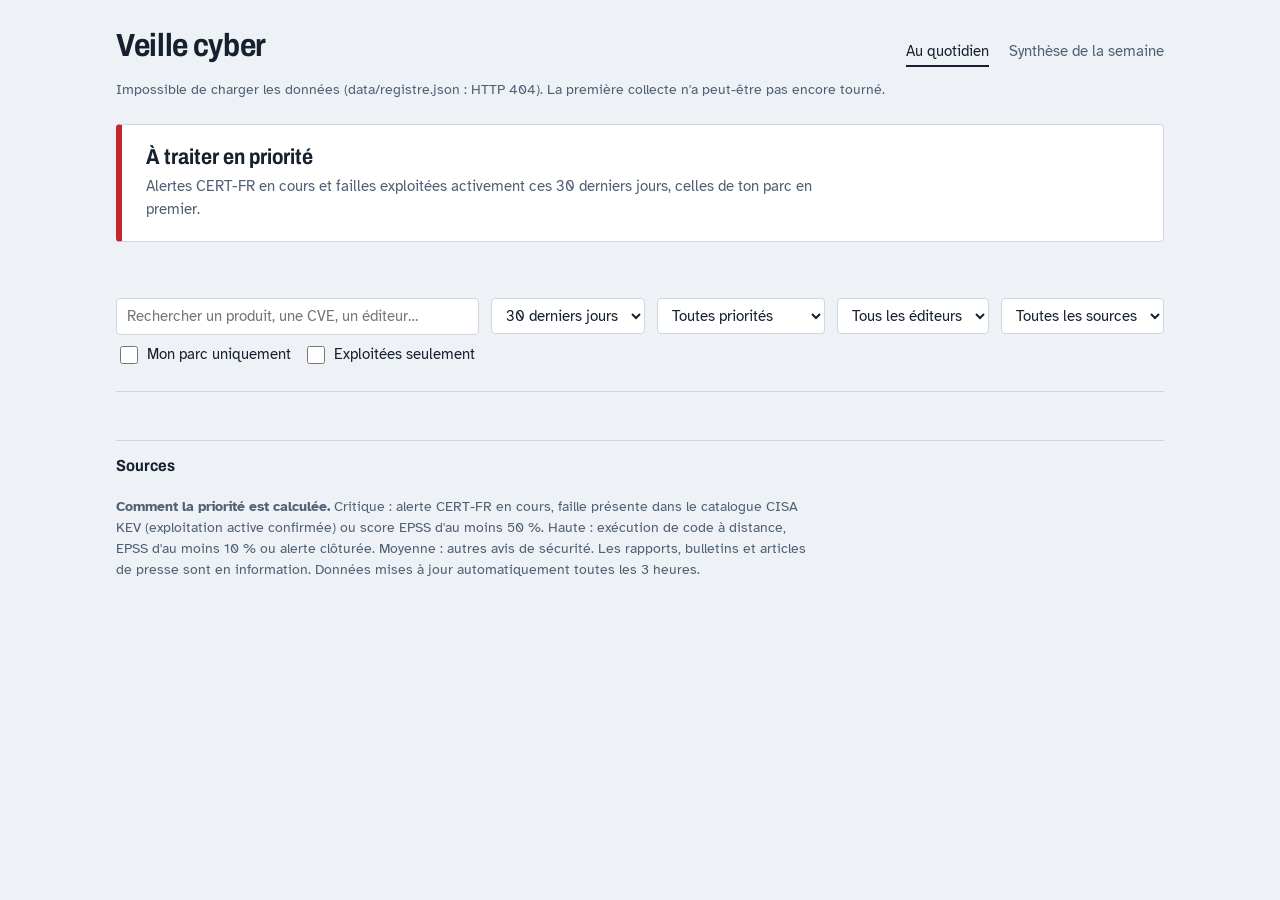
==== index.html @ 8514fb71 "Veille cyber : collecte automatique, site et synthèse hebdo Co-Authored-By: Claude Opus 5.5 <noreply" ====
<!doctype html>
<html lang="fr">
<head>
<meta charset="utf-8">
<meta name="viewport" content="width=device-width, initial-scale=1">
<title>Veille cyber</title>
<meta name="description" content="Veille quotidienne des vulnérabilités et menaces : CERT-FR, CERT Santé, CISA KEV, EPSS et presse spécialisée.">
<meta name="robots" content="noindex">
<link rel="icon" href="data:image/svg+xml,<svg xmlns='http://www.w3.org/2000/svg' viewBox='0 0 32 32'><rect x='4' y='2' width='6' height='28' rx='2' fill='%23C1272D'/><rect x='13' y='8' width='6' height='22' rx='2' fill='%23C9761E'/><rect x='22' y='14' width='6' height='16' rx='2' fill='%232F6FA8'/></svg>">
<link rel="preconnect" href="https://fonts.googleapis.com">
<link rel="preconnect" href="https://fonts.gstatic.com" crossorigin>
<link href="https://fonts.googleapis.com/css2?family=Archivo:wdth,wght@62..125,600..800&family=Atkinson+Hyperlegible:ital,wght@0,400;0,700;1,400&family=Atkinson+Hyperlegible+Mono:wght@400;600&display=swap" rel="stylesheet">
<link rel="stylesheet" href="assets/style.css">
</head>
<body>
<div class="page">
  <header class="entete">
    <h1><a href="./">Veille cyber</a></h1>
    <nav aria-label="Pages">
      <a href="./" aria-current="page">Au quotidien</a>
      <a href="hebdo.html">Synthèse de la semaine</a>
    </nav>
  </header>
  <p class="fraicheur" id="fraicheur">Chargement des données…</p>

  <section class="urgent" aria-labelledby="titre-urgent">
    <h2 id="titre-urgent">À traiter en priorité</h2>
    <p class="sous">Alertes CERT-FR en cours et failles exploitées activement ces 30 derniers jours, celles de ton parc en premier.</p>
    <ol id="urgent"></ol>
  </section>

  <section aria-label="Toutes les publications">
    <div class="filtres">
      <div class="onglets" role="group" aria-label="Type de publication" id="onglets"></div>
      <div class="criteres">
        <input type="search" id="q" placeholder="Rechercher un produit, une CVE, un éditeur…" aria-label="Rechercher">
        <select id="periode" aria-label="Période">
          <option value="7">7 derniers jours</option>
          <option value="30" selected>30 derniers jours</option>
          <option value="90">3 derniers mois</option>
          <option value="365">12 derniers mois</option>
          <option value="tout">Tout l'historique</option>
          <option value="perso">Dates précises…</option>
        </select>
        <span class="periode-perso" id="periode-perso">
          <input type="date" id="du" aria-label="Du"> <span>au</span> <input type="date" id="au" aria-label="Au">
        </span>
        <select id="priorite" aria-label="Priorité">
          <option value="">Toutes priorités</option>
          <option value="haute">Haute et critique</option>
          <option value="critique">Critique seulement</option>
        </select>
        <select id="editeur" aria-label="Éditeur suivi"><option value="">Tous les éditeurs</option></select>
        <select id="source" aria-label="Source"><option value="">Toutes les sources</option></select>
        <label class="bascule"><input type="checkbox" id="parc"> Mon parc uniquement</label>
        <label class="bascule"><input type="checkbox" id="exploitees"> Exploitées seulement</label>
      </div>
      <p class="resultat" id="resultat" aria-live="polite"></p>
    </div>
    <div id="liste"></div>
  </section>

  <footer class="pied">
    <h2>Sources</h2>
    <ul id="sources"></ul>
    <p class="legende"><strong>Comment la priorité est calculée.</strong> Critique : alerte CERT-FR en cours, faille présente dans le catalogue CISA KEV (exploitation active confirmée) ou score EPSS d'au moins 50 %. Haute : exécution de code à distance, EPSS d'au moins 10 % ou alerte clôturée. Moyenne : autres avis de sécurité. Les rapports, bulletins et articles de presse sont en information. Données mises à jour automatiquement toutes les 3 heures.</p>
  </footer>
</div>

<script src="assets/commun.js"></script>
<script>
(() => {
  const V = Veille, $ = (id) => document.getElementById(id);
  const ONGLETS = [
    ['tout', 'Tout', () => true],
    ['alerte', 'Alertes', (i) => i.type === 'alerte'],
    ['avis', 'Avis de sécurité', (i) => i.type === 'avis'],
    ['kev', 'Failles exploitées', (i) => i.type === 'kev'],
    ['menaces', 'Rapports et recommandations', (i) => ['cti', 'actualite', 'durcissement'].includes(i.type)],
    ['actu', 'Presse', (i) => i.type === 'actu'],
  ];
  const RANG = { critique: 0, haute: 1, moyenne: 2, info: 3 };
  const PAS = 60;
  let items = [], onglet = 'tout', affiches = PAS;

  const jour = (n) => new Date(Date.now() - n * 86400000).toISOString().slice(0, 10);

  function lireUrl() {
    const p = new URLSearchParams(location.hash.slice(1));
    onglet = ONGLETS.some((o) => o[0] === p.get('vue')) ? p.get('vue') : 'tout';
    $('q').value = p.get('q') || '';
    if (p.get('periode')) $('periode').value = p.get('periode');
    $('du').value = p.get('du') || ''; $('au').value = p.get('au') || '';
    $('priorite').value = p.get('prio') || '';
    $('parc').checked = p.get('parc') === '1';
    $('exploitees').checked = p.get('kev') === '1';
    return p;
  }
  function ecrireUrl() {
    const p = new URLSearchParams();
    if (onglet !== 'tout') p.set('vue', onglet);
    if ($('q').value) p.set('q', $('q').value);
    if ($('periode').value !== '30') p.set('periode', $('periode').value);
    if ($('periode').value === 'perso') { if ($('du').value) p.set('du', $('du').value); if ($('au').value) p.set('au', $('au').value); }
    if ($('priorite').value) p.set('prio', $('priorite').value);
    if ($('editeur').value) p.set('editeur', $('editeur').value);
    if ($('source').value) p.set('source', $('source').value);
    if ($('parc').checked) p.set('parc', '1');
    if ($('exploitees').checked) p.set('kev', '1');
    history.replaceState(null, '', p.toString() ? '#' + p : location.pathname);
  }

  function filtrerHorsOnglet() {
    const per = $('periode').value;
    $('periode-perso').classList.toggle('visible', per === 'perso');
    let du = '', au = '9999';
    if (per === 'perso') { du = $('du').value || ''; au = $('au').value || '9999'; }
    else if (per !== 'tout') du = jour(+per);
    const q = $('q').value.trim().toLowerCase();
    const prio = $('priorite').value, ed = $('editeur').value, src = $('source').value;
    return items.filter((i) =>
      i.date >= du && i.date <= au &&
      (!prio || RANG[i.priorite] <= RANG[prio]) &&
      (!ed || (i.suivis || []).includes(ed)) &&
      (!src || i.source === src) &&
      (!$('parc').checked || (i.suivis || []).length) &&
      (!$('exploitees').checked || i.kev) &&
      (!q || i._texte.includes(q)));
  }

  function afficher(reinit = true) {
    if (reinit) affiches = PAS;
    const base = filtrerHorsOnglet();
    $('onglets').innerHTML = ONGLETS.map(([id, nom, f]) =>
      `<button type="button" data-vue="${id}" aria-pressed="${id === onglet}">${nom}<span class="nb">${base.filter(f).length}</span></button>`).join('');
    const liste = base.filter(ONGLETS.find((o) => o[0] === onglet)[2]);
    $('resultat').innerHTML = `${liste.length} publication${liste.length > 1 ? 's' : ''}` +
      (location.hash ? ' <button type="button" id="raz">Effacer les filtres</button>' : '');
    if (!liste.length) {
      $('liste').innerHTML = '<p class="vide-liste">Aucune publication ne correspond. Élargis la période ou retire un filtre.</p>';
      return;
    }
    let html = '', jourCourant = '';
    for (const i of liste.slice(0, affiches)) {
      if (i.date !== jourCourant) {
        if (jourCourant) html += '</ul>';
        jourCourant = i.date;
        html += `<h2 class="jour">${V.dateLongue(i.date)}</h2><ul class="elements">`;
      }
      html += V.element(i);
    }
    html += '</ul>';
    if (liste.length > affiches) html += `<button type="button" class="plus" id="plus">Afficher ${Math.min(PAS, liste.length - affiches)} de plus</button>`;
    $('liste').innerHTML = html;
  }

  function urgents() {
    const limite = jour(30);
    const ORDRE = { alerte: 0, kev: 1, avis: 2 };
    const candidats = items.filter((i) => i.date >= limite && ['alerte', 'kev', 'avis'].includes(i.type) &&
      ((i.type === 'alerte' && !i.cloturee) || i.kev))
      .sort((a, b) => ((a.type === 'alerte' && !a.cloturee) ? 0 : 1) - ((b.type === 'alerte' && !b.cloturee) ? 0 : 1) ||
        ((b.suivis || []).length > 0) - ((a.suivis || []).length > 0) || ORDRE[a.type] - ORDRE[b.type] || b.date.localeCompare(a.date));
    const vues = new Set(), retenus = [];
    for (const i of candidats) {
      if (i.cves.length && i.cves.every((c) => vues.has(c))) continue;
      i.cves.forEach((c) => vues.add(c));
      retenus.push(i);
      if (retenus.length >= 8) break;
    }
    $('urgent').innerHTML = retenus.length ? retenus.map((i) => {
      const r = V.raisons(i).filter((x) => !['alerte CERT-FR en cours', 'exploitation active confirmée par la CISA'].includes(x));
      return `<li>
        <a class="titre" href="${V.echapper(V.lienSur(i.lien))}" target="_blank" rel="noopener">${V.echapper(i.titre)}</a>
        <span class="date">${V.dateCourte(i.date)}</span>
        <span class="raison">${(i.suivis || []).length ? `<span class="marque parc">${V.echapper(i.suivis.join(', '))}</span> ` : ''}${V.echapper(V.TYPES[i.type])}${r.length ? ' : ' + V.echapper(r.join(', ')) : ''}</span>
      </li>`;
    }).join('') : '<li class="vide">Rien d\'urgent sur les 30 derniers jours. Bonne nouvelle.</li>';
  }

  async function demarrer() {
    try {
      const [registre, etat, conf] = await Promise.all([
        V.charger('data/registre.json'),
        V.charger('data/etat.json').catch(() => null),
        V.charger('config/editeurs.json').catch(() => ({ editeurs: [] })),
      ]);
      items = registre.items.map((i) => ({ ...i, _texte: [i.titre, i.resume, i.reference, i.source, ...(i.cves || []), ...(i.editeurs || []), ...(i.produits || [])].join(' ').toLowerCase() }));
      const ko = etat ? Object.entries(etat.sources).filter(([, e]) => !e.ok).map(([n]) => n) : [];
      $('fraicheur').innerHTML = `<span class="pastille${ko.length ? ' ko' : ''}"></span>Mis à jour le ${V.dateHeure(registre.genere)}` +
        (ko.length ? `, source${ko.length > 1 ? 's' : ''} indisponible${ko.length > 1 ? 's' : ''} : ${V.echapper(ko.join(', '))}` : '');
      V.etatSources(etat, $('sources'));
      $('editeur').innerHTML += conf.editeurs.map((e) => `<option>${V.echapper(e.nom)}</option>`).join('');
      $('source').innerHTML += [...new Set(items.map((i) => i.source))].sort().map((s) => `<option>${V.echapper(s)}</option>`).join('');
      const p = lireUrl();
      if (p.get('editeur')) $('editeur').value = p.get('editeur');
      if (p.get('source')) $('source').value = p.get('source');
      urgents();
      afficher();
    } catch (e) {
      $('fraicheur').textContent = `Impossible de charger les données (${e.message}). La première collecte n'a peut-être pas encore tourné.`;
      $('liste').innerHTML = '';
    }
  }

  let minuteur;
  $('q').addEventListener('input', () => { clearTimeout(minuteur); minuteur = setTimeout(() => { ecrireUrl(); afficher(); }, 200); });
  for (const id of ['periode', 'du', 'au', 'priorite', 'editeur', 'source', 'parc', 'exploitees'])
    $(id).addEventListener('change', () => { ecrireUrl(); afficher(); });
  $('onglets').addEventListener('click', (e) => { const b = e.target.closest('button'); if (!b) return; onglet = b.dataset.vue; ecrireUrl(); afficher(); });
  document.addEventListener('click', (e) => {
    if (e.target.id === 'plus') { affiches += PAS; afficher(false); }
    if (e.target.id === 'raz') { history.replaceState(null, '', location.pathname); $('editeur').value = ''; $('source').value = ''; $('periode').value = '30'; lireUrl(); afficher(); }
  });
  demarrer();
})();
</script>
</body>
</html>
---- assets/style.css ----
:root {
  --fond: #EEF2F6;
  --surface: #FFFFFF;
  --encre: #16202E;
  --encre-2: #4F6075;
  --ligne: #CDD6E1;
  --critique: #C1272D;
  --haute: #C9761E;
  --moyenne: #2F6FA8;
  --info: #7A8797;
  --parc: #0F766E;
  --parc-fond: #E0F2EF;
  --kev-fond: #FBE7E8;
  --focus: #2F6FA8;
  --titre: "Archivo", "Arial Narrow", sans-serif;
  --texte: "Atkinson Hyperlegible", "Segoe UI", system-ui, sans-serif;
  --mono: "Atkinson Hyperlegible Mono", ui-monospace, Consolas, monospace;
  color-scheme: light;
}
@media (prefers-color-scheme: dark) {
  :root {
    --fond: #0F1722;
    --surface: #172231;
    --encre: #E6ECF3;
    --encre-2: #9DAEC2;
    --ligne: #2A3A4F;
    --critique: #F0565C;
    --haute: #E8A04E;
    --moyenne: #6FA6DA;
    --info: #8A98A9;
    --parc: #4FC3B5;
    --parc-fond: #12332F;
    --kev-fond: #3A1C21;
    --focus: #6FA6DA;
    color-scheme: dark;
  }
}

* { box-sizing: border-box; }
html { -webkit-text-size-adjust: 100%; }
body {
  margin: 0;
  background: var(--fond);
  color: var(--encre);
  font: 16px/1.5 var(--texte);
}
a { color: inherit; }
a:hover { color: var(--moyenne); }
:focus-visible { outline: 3px solid var(--focus); outline-offset: 2px; border-radius: 2px; }
.page { max-width: 1080px; margin: 0 auto; padding: 0 16px 64px; }

/* En-tête */
.entete { display: flex; flex-wrap: wrap; align-items: baseline; justify-content: space-between; gap: 8px 24px; padding: 28px 0 12px; }
.entete h1 { font: 700 2rem/1.1 var(--titre); font-stretch: 85%; margin: 0; letter-spacing: -0.01em; }
.entete h1 a { text-decoration: none; }
.entete nav { display: flex; gap: 20px; font-size: .95rem; }
.entete nav a { text-decoration: none; color: var(--encre-2); padding-bottom: 2px; border-bottom: 2px solid transparent; }
.entete nav a[aria-current="page"] { color: var(--encre); border-color: var(--encre); }
.fraicheur { color: var(--encre-2); font-size: .9rem; margin: 0 0 24px; }
.fraicheur .pastille { display: inline-block; width: 8px; height: 8px; border-radius: 50%; margin-right: 6px; vertical-align: 1px; background: var(--parc); }
.fraicheur .pastille.ko { background: var(--haute); }

/* Bloc "à traiter" */
.urgent { background: var(--surface); border: 1px solid var(--ligne); border-left: 6px solid var(--critique); border-radius: 4px; padding: 20px 24px 8px; margin-bottom: 32px; }
.urgent h2 { font: 700 1.35rem/1.2 var(--titre); font-stretch: 85%; margin: 0 0 4px; }
.urgent .sous { color: var(--encre-2); margin: 0 0 12px; font-size: .95rem; max-width: 68ch; }
.urgent ol { list-style: none; margin: 0; padding: 0; }
.urgent li { padding: 12px 0; border-top: 1px solid var(--ligne); display: grid; grid-template-columns: 1fr auto; gap: 4px 16px; }
.urgent li a.titre { font-weight: 700; text-decoration: none; }
.urgent li a.titre:hover { text-decoration: underline; }
.urgent .raison { grid-column: 1 / -1; color: var(--encre-2); font-size: .9rem; }
.urgent .date { color: var(--encre-2); font-size: .9rem; white-space: nowrap; }
.urgent .vide { padding: 12px 0 16px; color: var(--encre-2); border-top: 1px solid var(--ligne); }

/* Filtres */
.filtres { background: var(--fond); padding: 12px 0; border-bottom: 1px solid var(--ligne); margin-bottom: 8px; }
.onglets { display: flex; gap: 4px; overflow-x: auto; margin-bottom: 12px; scrollbar-width: thin; }
.onglets button { font: inherit; font-size: .95rem; background: none; border: 1px solid transparent; border-radius: 4px; padding: 6px 12px; color: var(--encre-2); cursor: pointer; white-space: nowrap; }
.onglets button[aria-pressed="true"] { background: var(--encre); color: var(--fond); }
.onglets button .nb { opacity: .7; margin-left: 4px; font-size: .85em; }
.criteres { display: flex; flex-wrap: wrap; gap: 8px 12px; align-items: center; }
.criteres input[type="search"], .criteres select, .criteres input[type="date"] {
  font: inherit; font-size: .95rem; color: var(--encre); background: var(--surface);
  border: 1px solid var(--ligne); border-radius: 4px; padding: 6px 10px; min-height: 36px;
}
.criteres input[type="search"] { flex: 1 1 220px; min-width: 0; }
.criteres label.bascule { display: inline-flex; align-items: center; gap: 6px; font-size: .95rem; cursor: pointer; white-space: nowrap; }
.criteres label.bascule input { width: 18px; height: 18px; accent-color: var(--parc); }
.periode-perso { display: none; gap: 6px; align-items: center; }
.periode-perso.visible { display: inline-flex; }
.resultat { color: var(--encre-2); font-size: .9rem; margin: 12px 0 0; }
.resultat button { font: inherit; background: none; border: none; color: var(--moyenne); text-decoration: underline; cursor: pointer; padding: 0; }

@media (min-width: 800px) { .filtres { position: sticky; top: 0; z-index: 5; } }

/* Liste */
.jour { font: 700 1rem/1.2 var(--titre); font-stretch: 90%; color: var(--encre-2); margin: 28px 0 8px; }
.elements { list-style: none; margin: 0; padding: 0; }
.el { position: relative; background: var(--surface); border: 1px solid var(--ligne); border-radius: 4px; padding: 14px 16px 14px 22px; margin-bottom: 8px; }
.el::before { content: ""; position: absolute; left: 0; top: 0; bottom: 0; width: 6px; border-radius: 4px 0 0 4px; background: var(--info); }
.el.p-critique::before { background: var(--critique); }
.el.p-haute::before { background: var(--haute); }
.el.p-moyenne::before { background: var(--moyenne); }
.el h3 { font-size: 1.02rem; line-height: 1.35; margin: 0 0 4px; font-weight: 700; }
.el h3 a { text-decoration: none; }
.el h3 a:hover { text-decoration: underline; }
.meta { display: flex; flex-wrap: wrap; gap: 4px 14px; font-size: .88rem; color: var(--encre-2); margin-bottom: 6px; }
.meta .prio { font-weight: 700; }
.p-critique .meta .prio { color: var(--critique); }
.p-haute .meta .prio { color: var(--haute); }
.p-moyenne .meta .prio { color: var(--moyenne); }
.el p { margin: 0 0 8px; max-width: 78ch; }
.marques { display: flex; flex-wrap: wrap; gap: 6px; }
.marque { font-size: .82rem; border-radius: 3px; padding: 1px 7px; border: 1px solid var(--ligne); color: var(--encre-2); white-space: nowrap; }
.marque.parc { background: var(--parc-fond); color: var(--parc); border-color: transparent; font-weight: 700; }
.marque.kev { background: var(--kev-fond); color: var(--critique); border-color: transparent; font-weight: 700; }
.marque.cve { font-family: var(--mono); font-size: .8rem; text-decoration: none; }
.marque.cve.exploitee { border-color: var(--critique); color: var(--critique); }
.plus { display: block; margin: 20px auto; font: inherit; background: var(--surface); border: 1px solid var(--ligne); border-radius: 4px; padding: 8px 20px; cursor: pointer; color: var(--encre); }
.vide-liste { background: var(--surface); border: 1px dashed var(--ligne); border-radius: 4px; padding: 24px; color: var(--encre-2); }

/* Pied */
.pied { margin-top: 48px; padding-top: 16px; border-top: 1px solid var(--ligne); color: var(--encre-2); font-size: .88rem; }
.pied h2 { font: 700 1rem var(--titre); font-stretch: 90%; color: var(--encre); margin: 0 0 8px; }
.pied ul { list-style: none; padding: 0; margin: 0 0 12px; display: grid; grid-template-columns: repeat(auto-fill, minmax(240px, 1fr)); gap: 4px 24px; }
.pied li .pastille { display: inline-block; width: 8px; height: 8px; border-radius: 50%; margin-right: 6px; background: var(--parc); }
.pied li .pastille.ko { background: var(--haute); }
.legende { max-width: 78ch; }

/* Synthèse hebdo */
.hebdo-outils { display: flex; flex-wrap: wrap; gap: 8px 12px; align-items: center; margin-bottom: 24px; }
.hebdo-outils select, .hebdo-outils button { font: inherit; font-size: .95rem; border: 1px solid var(--ligne); border-radius: 4px; padding: 6px 12px; background: var(--surface); color: var(--encre); cursor: pointer; min-height: 36px; }
.hebdo-outils button.principal { background: var(--encre); color: var(--fond); border-color: var(--encre); }
.hebdo-outils .confirmation { color: var(--parc); font-size: .9rem; }
.rapport { background: var(--surface); border: 1px solid var(--ligne); border-radius: 4px; padding: 28px 32px; }
.rapport h2 { font: 700 1.6rem/1.15 var(--titre); font-stretch: 85%; margin: 0 0 8px; }
.rapport .chapeau { font-size: 1.05rem; max-width: 68ch; margin: 0 0 8px; }
.rapport > h3 { font: 700 1.15rem/1.2 var(--titre); font-stretch: 90%; margin: 32px 0 4px; padding-top: 16px; border-top: 1px solid var(--ligne); }
.rapport > h3 + .aide { color: var(--encre-2); font-size: .92rem; margin: 0 0 12px; max-width: 70ch; }
.rapport .el { box-shadow: none; }
.rapport .rien { color: var(--encre-2); font-style: italic; margin: 0; }

@media (max-width: 600px) {
  .entete h1 { font-size: 1.6rem; }
  .urgent { padding: 16px 16px 4px; }
  .urgent li { grid-template-columns: 1fr; }
  .rapport { padding: 20px 16px; }
  .el { padding: 12px 12px 12px 18px; }
}
@media (prefers-reduced-motion: reduce) { * { scroll-behavior: auto !important; transition: none !important; } }

@media print {
  :root { --fond: #fff; --surface: #fff; --encre: #000; --encre-2: #333; --ligne: #bbb; color-scheme: light; }
  .entete nav, .hebdo-outils, .filtres, .pied { display: none; }
  .page { max-width: none; padding: 0; }
  .rapport { border: none; padding: 0; }
  .el { break-inside: avoid; }
  a { text-decoration: none; }
}
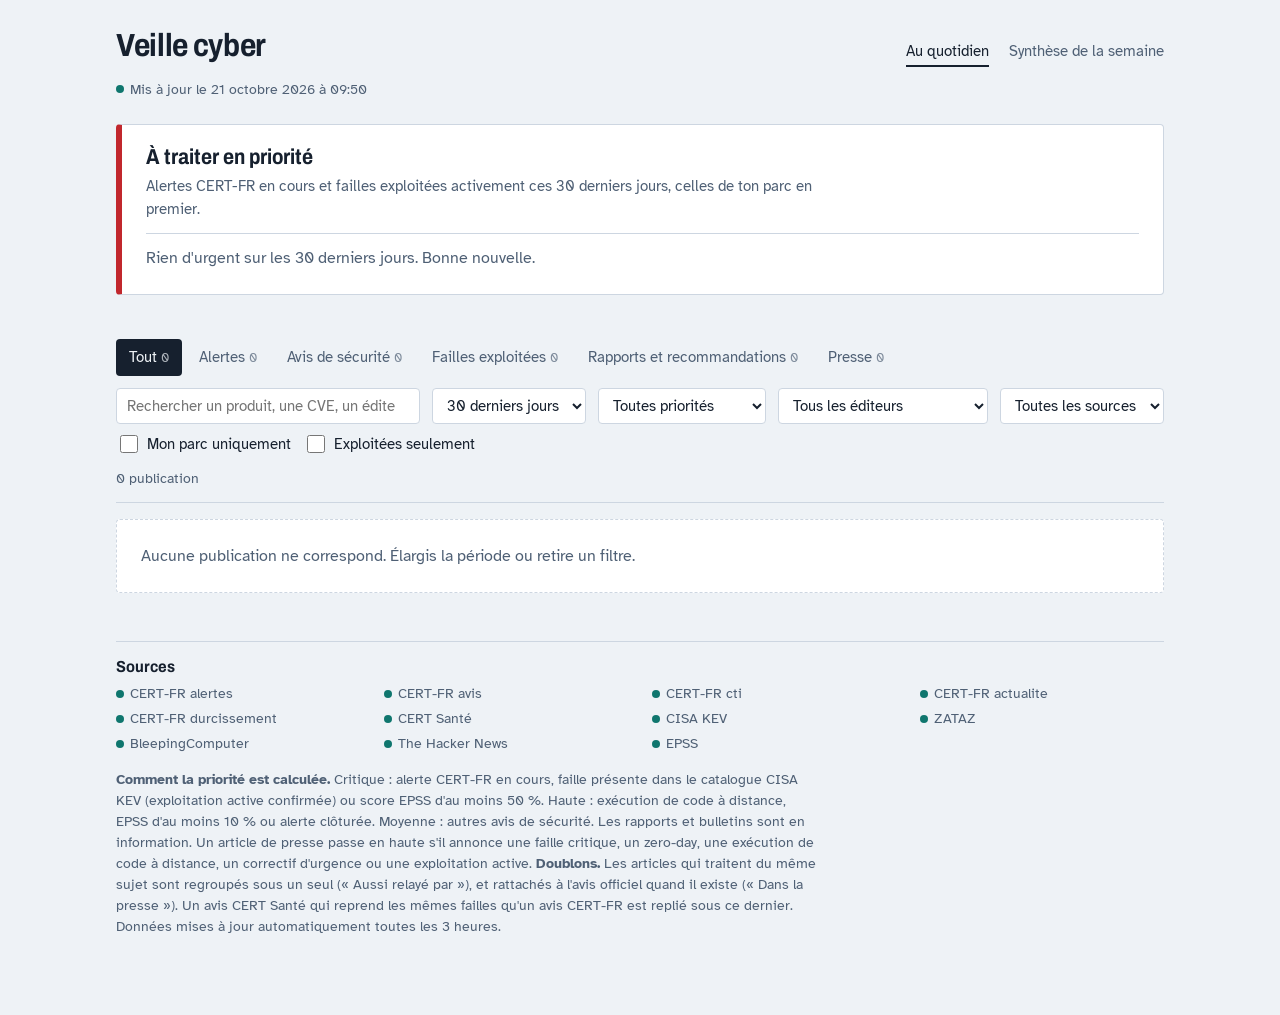
==== commit 0f3a2a40: "Signaux presse, presse française et regroupement des doublons - Articles annonçant faille critique, " ====
--- a/index.html
+++ b/index.html
@@ -27,6 +27,11 @@
     <h2 id="titre-urgent">À traiter en priorité</h2>
     <p class="sous">Alertes CERT-FR en cours et failles exploitées activement ces 30 derniers jours, celles de ton parc en premier.</p>
     <ol id="urgent"></ol>
+    <div id="bloc-presse" hidden>
+      <h3>Signalé par la presse, en attente d'avis officiel</h3>
+      <p class="sous">Failles critiques, zero-day ou correctifs d'urgence annoncés ces 7 derniers jours, pas encore couverts par le CERT-FR, le CERT Santé ou la CISA.</p>
+      <ol id="urgent-presse"></ol>
+    </div>
   </section>
 
   <section aria-label="Toutes les publications">
@@ -63,7 +68,7 @@
   <footer class="pied">
     <h2>Sources</h2>
     <ul id="sources"></ul>
-    <p class="legende"><strong>Comment la priorité est calculée.</strong> Critique : alerte CERT-FR en cours, faille présente dans le catalogue CISA KEV (exploitation active confirmée) ou score EPSS d'au moins 50 %. Haute : exécution de code à distance, EPSS d'au moins 10 % ou alerte clôturée. Moyenne : autres avis de sécurité. Les rapports, bulletins et articles de presse sont en information. Données mises à jour automatiquement toutes les 3 heures.</p>
+    <p class="legende"><strong>Comment la priorité est calculée.</strong> Critique : alerte CERT-FR en cours, faille présente dans le catalogue CISA KEV (exploitation active confirmée) ou score EPSS d'au moins 50 %. Haute : exécution de code à distance, EPSS d'au moins 10 % ou alerte clôturée. Moyenne : autres avis de sécurité. Les rapports et bulletins sont en information. Un article de presse passe en haute s'il annonce une faille critique, un zero-day, une exécution de code à distance, un correctif d'urgence ou une exploitation active. <strong>Doublons.</strong> Les articles qui traitent du même sujet sont regroupés sous un seul (« Aussi relayé par »), et rattachés à l'avis officiel quand il existe (« Dans la presse »). Un avis CERT Santé qui reprend les mêmes failles qu'un avis CERT-FR est replié sous ce dernier. Données mises à jour automatiquement toutes les 3 heures.</p>
   </footer>
 </div>
 
@@ -72,12 +77,12 @@
 (() => {
   const V = Veille, $ = (id) => document.getElementById(id);
   const ONGLETS = [
-    ['tout', 'Tout', () => true],
+    ['tout', 'Tout', (i) => !i.doublonDe && (i.type !== 'actu' || (i.principal !== false && !i.officiel))],
     ['alerte', 'Alertes', (i) => i.type === 'alerte'],
-    ['avis', 'Avis de sécurité', (i) => i.type === 'avis'],
+    ['avis', 'Avis de sécurité', (i) => i.type === 'avis' && !i.doublonDe],
     ['kev', 'Failles exploitées', (i) => i.type === 'kev'],
     ['menaces', 'Rapports et recommandations', (i) => ['cti', 'actualite', 'durcissement'].includes(i.type)],
-    ['actu', 'Presse', (i) => i.type === 'actu'],
+    ['actu', 'Presse', (i) => i.type === 'actu' && i.principal !== false],
   ];
   const RANG = { critique: 0, haute: 1, moyenne: 2, info: 3 };
   const PAS = 60;
@@ -176,6 +181,21 @@
         <span class="raison">${(i.suivis || []).length ? `<span class="marque parc">${V.echapper(i.suivis.join(', '))}</span> ` : ''}${V.echapper(V.TYPES[i.type])}${r.length ? ' : ' + V.echapper(r.join(', ')) : ''}</span>
       </li>`;
     }).join('') : '<li class="vide">Rien d\'urgent sur les 30 derniers jours. Bonne nouvelle.</li>';
+
+    const nbMedias = (i) => new Set([i.source, ...(i.relais || []).map((x) => x.source)]).size;
+    const presse = items.filter((i) => i.type === 'actu' && i.principal !== false && !i.officiel && (i.signaux || []).length && i.date >= jour(7) &&
+      !(i.cves.length && i.cves.every((c) => vues.has(c))))
+      .sort((a, b) => ((b.suivis || []).length > 0) - ((a.suivis || []).length > 0) || nbMedias(b) - nbMedias(a) || b.date.localeCompare(a.date))
+      .slice(0, 6);
+    $('bloc-presse').hidden = !presse.length;
+    $('urgent-presse').innerHTML = presse.map((i) => {
+      const n = nbMedias(i);
+      return `<li>
+        <a class="titre" href="${V.echapper(V.lienSur(i.lien))}" target="_blank" rel="noopener">${V.echapper(i.titre)}</a>
+        <span class="date">${V.dateCourte(i.date)}</span>
+        <span class="raison">${(i.suivis || []).length ? `<span class="marque parc">${V.echapper(i.suivis.join(', '))}</span> ` : ''}${V.echapper(i.source)}${n > 1 ? ` et ${n - 1} autre${n > 2 ? 's' : ''} média${n > 2 ? 's' : ''}` : ''} : ${V.echapper(i.signaux.join(', '))}</span>
+      </li>`;
+    }).join('');
   }
 
   async function demarrer() {
--- a/assets/style.css
+++ b/assets/style.css
@@ -70,6 +70,8 @@
 .urgent li a.titre:hover { text-decoration: underline; }
 .urgent .raison { grid-column: 1 / -1; color: var(--encre-2); font-size: .9rem; }
 .urgent .date { color: var(--encre-2); font-size: .9rem; white-space: nowrap; }
+.urgent h3 { font: 700 1.05rem/1.2 var(--titre); font-stretch: 90%; margin: 20px 0 2px; }
+.urgent h3 + .sous { margin-bottom: 8px; }
 .urgent .vide { padding: 12px 0 16px; color: var(--encre-2); border-top: 1px solid var(--ligne); }
 
 /* Filtres */
@@ -116,6 +118,8 @@
 .marque.kev { background: var(--kev-fond); color: var(--critique); border-color: transparent; font-weight: 700; }
 .marque.cve { font-family: var(--mono); font-size: .8rem; text-decoration: none; }
 .marque.cve.exploitee { border-color: var(--critique); color: var(--critique); }
+.el p.liens { margin: 8px 0 0; font-size: .9rem; color: var(--encre-2); }
+.el p.liens a { color: var(--encre); }
 .plus { display: block; margin: 20px auto; font: inherit; background: var(--surface); border: 1px solid var(--ligne); border-radius: 4px; padding: 8px 20px; cursor: pointer; color: var(--encre); }
 .vide-liste { background: var(--surface); border: 1px dashed var(--ligne); border-radius: 4px; padding: 24px; color: var(--encre-2); }
 
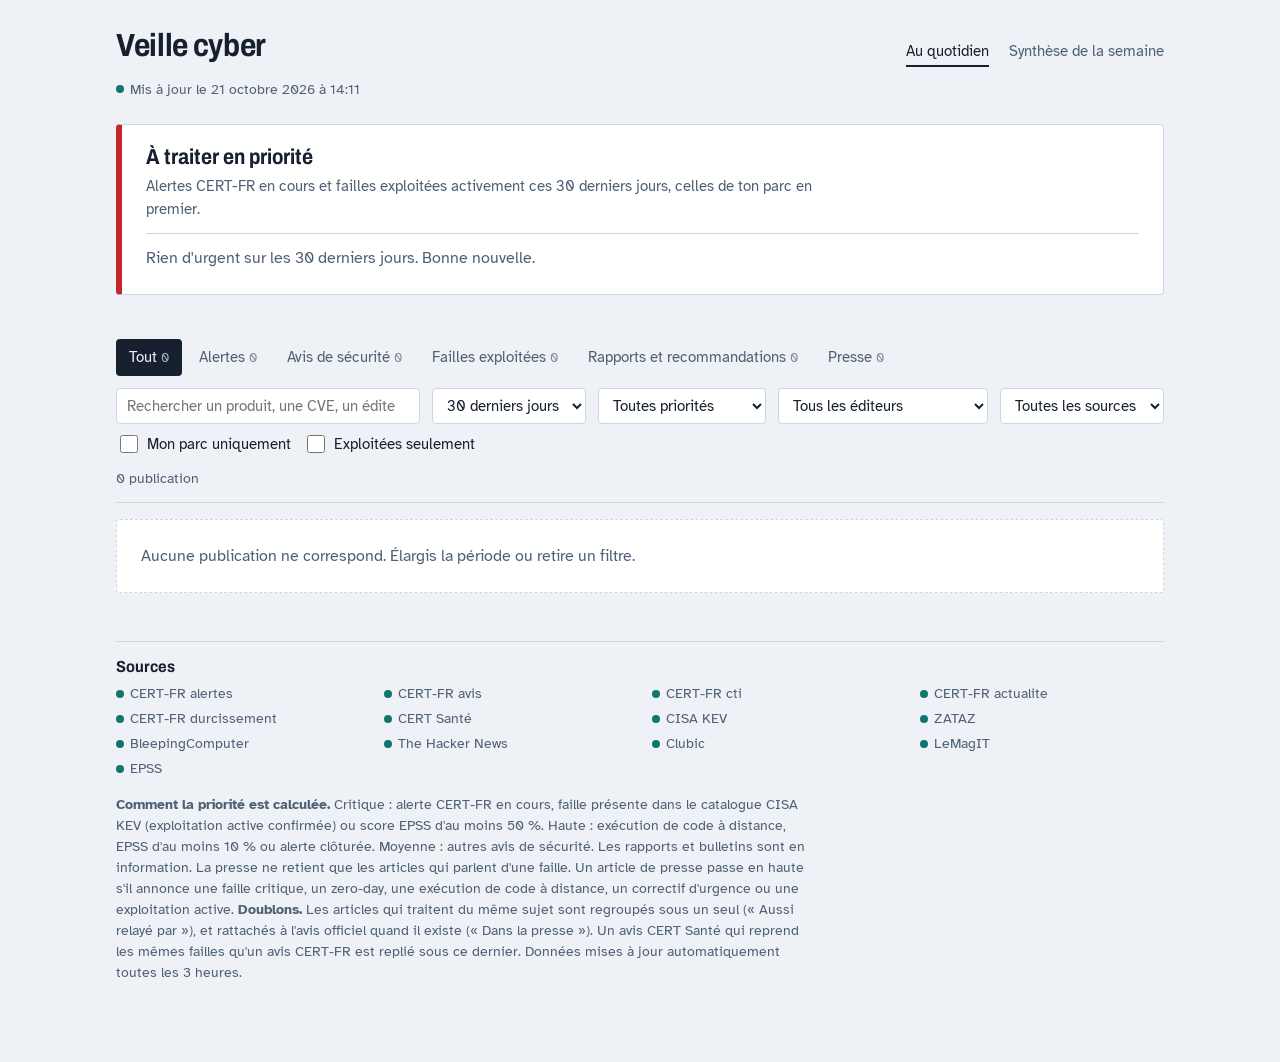
==== commit ed9af45d: "Presse limitée aux articles sur des failles Co-Authored-By: Claude Opus 5.5 <noreply@anthropic.com> " ====
--- a/index.html
+++ b/index.html
@@ -68,7 +68,7 @@
   <footer class="pied">
     <h2>Sources</h2>
     <ul id="sources"></ul>
-    <p class="legende"><strong>Comment la priorité est calculée.</strong> Critique : alerte CERT-FR en cours, faille présente dans le catalogue CISA KEV (exploitation active confirmée) ou score EPSS d'au moins 50 %. Haute : exécution de code à distance, EPSS d'au moins 10 % ou alerte clôturée. Moyenne : autres avis de sécurité. Les rapports et bulletins sont en information. Un article de presse passe en haute s'il annonce une faille critique, un zero-day, une exécution de code à distance, un correctif d'urgence ou une exploitation active. <strong>Doublons.</strong> Les articles qui traitent du même sujet sont regroupés sous un seul (« Aussi relayé par »), et rattachés à l'avis officiel quand il existe (« Dans la presse »). Un avis CERT Santé qui reprend les mêmes failles qu'un avis CERT-FR est replié sous ce dernier. Données mises à jour automatiquement toutes les 3 heures.</p>
+    <p class="legende"><strong>Comment la priorité est calculée.</strong> Critique : alerte CERT-FR en cours, faille présente dans le catalogue CISA KEV (exploitation active confirmée) ou score EPSS d'au moins 50 %. Haute : exécution de code à distance, EPSS d'au moins 10 % ou alerte clôturée. Moyenne : autres avis de sécurité. Les rapports et bulletins sont en information. La presse ne retient que les articles qui parlent d'une faille. Un article de presse passe en haute s'il annonce une faille critique, un zero-day, une exécution de code à distance, un correctif d'urgence ou une exploitation active. <strong>Doublons.</strong> Les articles qui traitent du même sujet sont regroupés sous un seul (« Aussi relayé par »), et rattachés à l'avis officiel quand il existe (« Dans la presse »). Un avis CERT Santé qui reprend les mêmes failles qu'un avis CERT-FR est replié sous ce dernier. Données mises à jour automatiquement toutes les 3 heures.</p>
   </footer>
 </div>
 
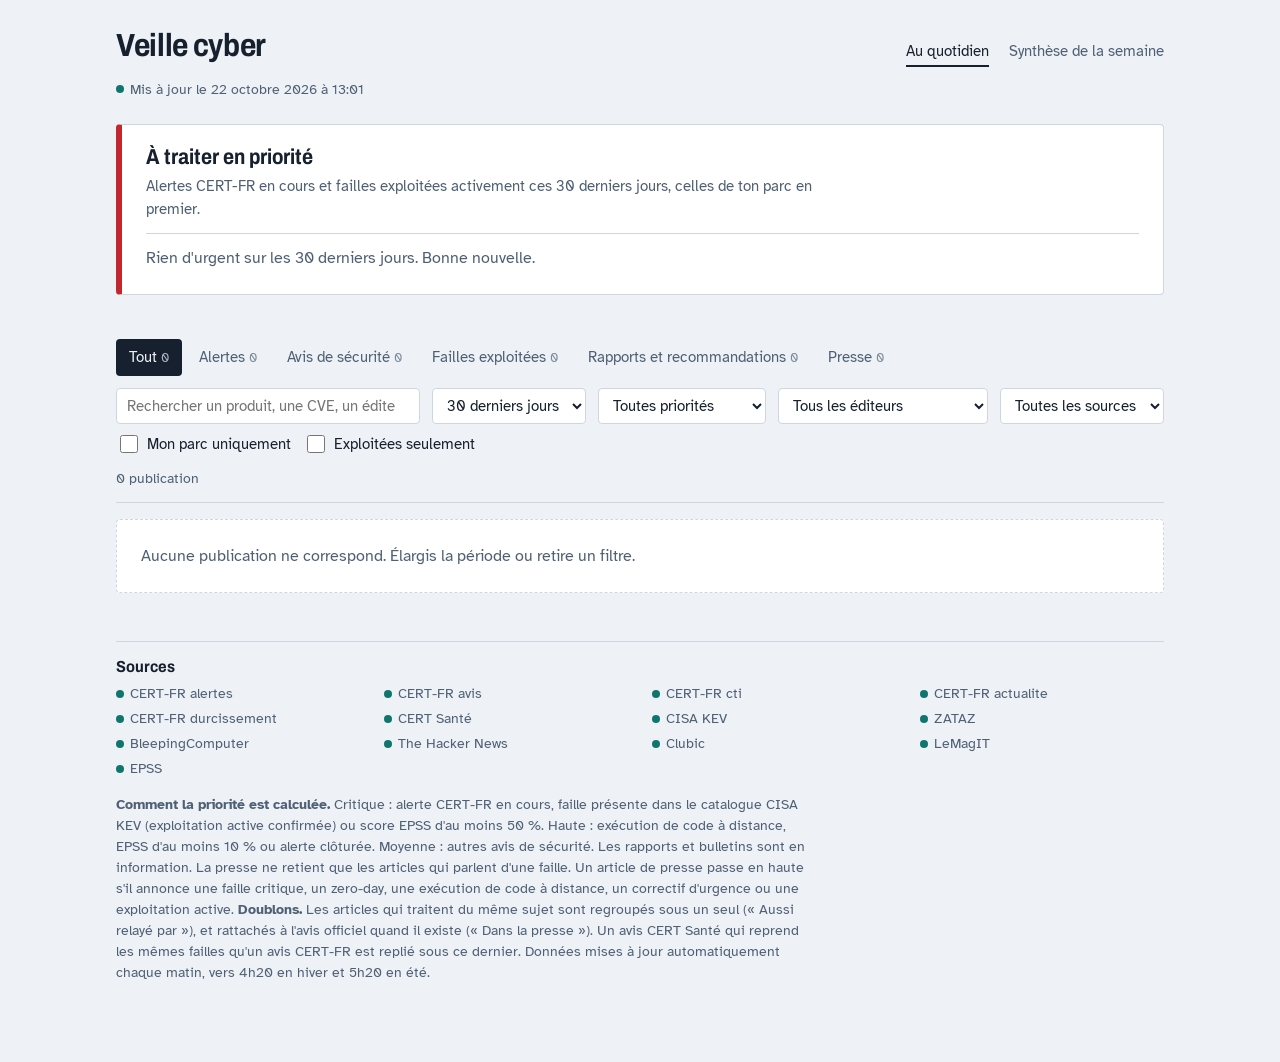
==== commit 895c94eb: "Collecte quotidienne tôt le matin au lieu de toutes les 3 heures Co-Authored-By: Claude Opus 5.5 <no" ====
--- a/index.html
+++ b/index.html
@@ -68,7 +68,7 @@
   <footer class="pied">
     <h2>Sources</h2>
     <ul id="sources"></ul>
-    <p class="legende"><strong>Comment la priorité est calculée.</strong> Critique : alerte CERT-FR en cours, faille présente dans le catalogue CISA KEV (exploitation active confirmée) ou score EPSS d'au moins 50 %. Haute : exécution de code à distance, EPSS d'au moins 10 % ou alerte clôturée. Moyenne : autres avis de sécurité. Les rapports et bulletins sont en information. La presse ne retient que les articles qui parlent d'une faille. Un article de presse passe en haute s'il annonce une faille critique, un zero-day, une exécution de code à distance, un correctif d'urgence ou une exploitation active. <strong>Doublons.</strong> Les articles qui traitent du même sujet sont regroupés sous un seul (« Aussi relayé par »), et rattachés à l'avis officiel quand il existe (« Dans la presse »). Un avis CERT Santé qui reprend les mêmes failles qu'un avis CERT-FR est replié sous ce dernier. Données mises à jour automatiquement toutes les 3 heures.</p>
+    <p class="legende"><strong>Comment la priorité est calculée.</strong> Critique : alerte CERT-FR en cours, faille présente dans le catalogue CISA KEV (exploitation active confirmée) ou score EPSS d'au moins 50 %. Haute : exécution de code à distance, EPSS d'au moins 10 % ou alerte clôturée. Moyenne : autres avis de sécurité. Les rapports et bulletins sont en information. La presse ne retient que les articles qui parlent d'une faille. Un article de presse passe en haute s'il annonce une faille critique, un zero-day, une exécution de code à distance, un correctif d'urgence ou une exploitation active. <strong>Doublons.</strong> Les articles qui traitent du même sujet sont regroupés sous un seul (« Aussi relayé par »), et rattachés à l'avis officiel quand il existe (« Dans la presse »). Un avis CERT Santé qui reprend les mêmes failles qu'un avis CERT-FR est replié sous ce dernier. Données mises à jour automatiquement chaque matin, vers 4h20 en hiver et 5h20 en été.</p>
   </footer>
 </div>
 
